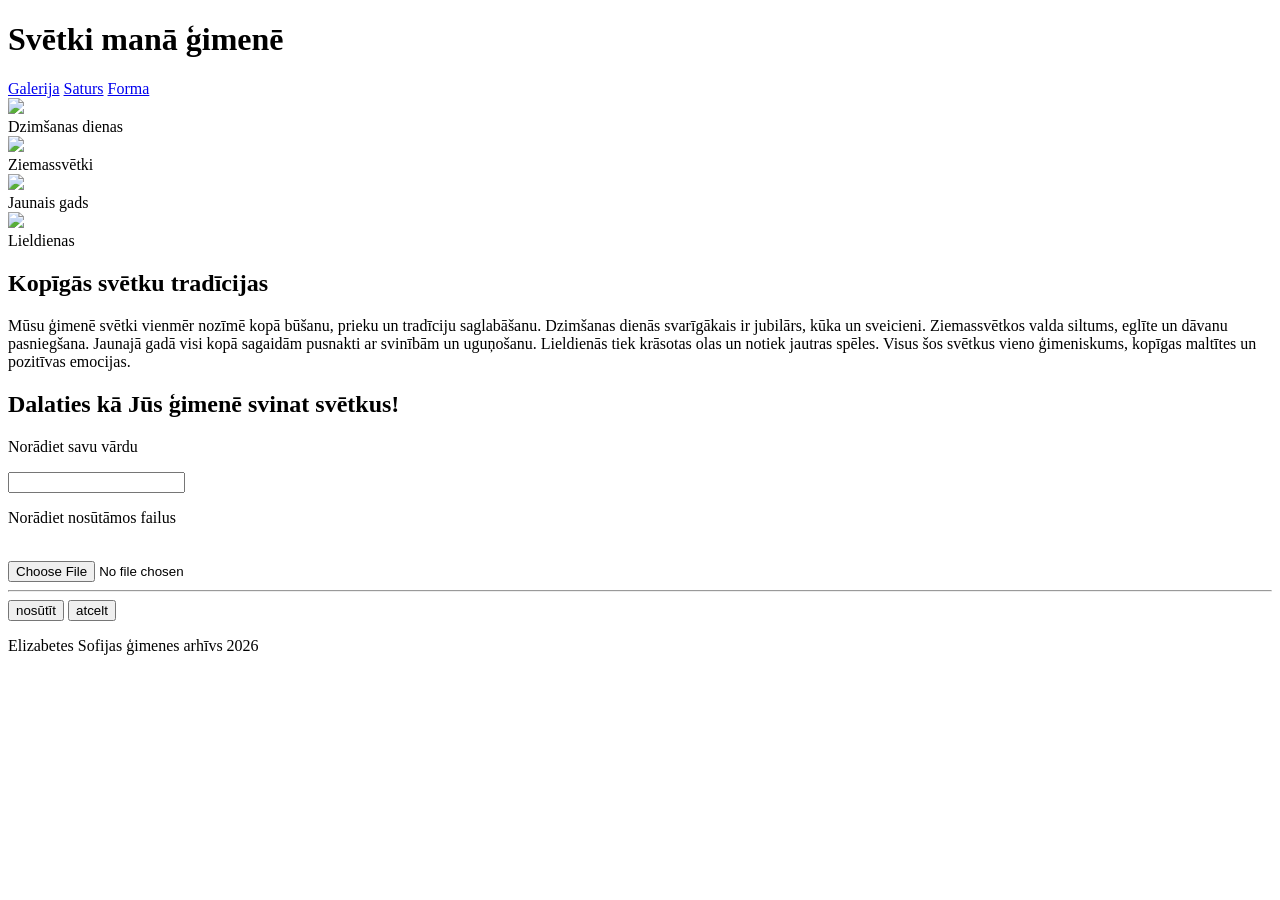
==== index.html @ 507bdad1 "Create index.html" ====
<!DOCTYPE html>
<html lang="lv">
<head>
<meta charset="UTF-8">
<title>Svētki manā ģimenē</title>
<link rel="stylesheet" href="style.css">
</head>

<body>

<header>
    <h1>Svētki manā ģimenē</h1>
    <nav>
        <a href="#gallery">Galerija</a>
        <a href="#content">Saturs</a>
        <a href="#form">Forma</a>
    </nav>
</header>

<!-- GALERIJA -->
<section id="gallery" class="gallery">

    <div class="block" onclick="openPage('dzimsana.html')">
        <img src="https://picsum.photos/600/400?1">
        <div class="overlay">Dzimšanas dienas</div>
    </div>

    <div class="block" onclick="openPage('ziemassvetki.html')">
        <img src="https://picsum.photos/600/400?2">
        <div class="overlay">Ziemassvētki</div>
    </div>

    <div class="block" onclick="openPage('jaunaisgads.html')">
        <img src="https://picsum.photos/600/400?3">
        <div class="overlay">Jaunais gads</div>
    </div>

    <div class="block" onclick="openPage('lieldienas.html')">
        <img src="https://picsum.photos/600/400?4">
        <div class="overlay">Lieldienas</div>
    </div>

</section>

<!-- SATURS -->
<section id="content" class="content">
    <h2>Kopīgās svētku tradīcijas</h2>
    <p>
        Mūsu ģimenē svētki vienmēr nozīmē kopā būšanu, prieku un tradīciju saglabāšanu.
        Dzimšanas dienās svarīgākais ir jubilārs, kūka un sveicieni.
        Ziemassvētkos valda siltums, eglīte un dāvanu pasniegšana.
        Jaunajā gadā visi kopā sagaidām pusnakti ar svinībām un uguņošanu.
        Lieldienās tiek krāsotas olas un notiek jautras spēles.
        Visus šos svētkus vieno ģimeniskums, kopīgas maltītes un pozitīvas emocijas.
    </p>
</section>

<!-- FORMA -->
<section id="form" class="form-section">
    <h2>Dalaties kā Jūs ģimenē svinat svētkus!</h2>

<form action="http://www.aaasite.Iv/cgi-bin/aaaprog" enctype="multipart/form-data" method="post">
<p>Norādiet savu vārdu</p>
<input type="text" name="name_of_senders"><br>
<p>Norādiet nosūtāmos failus</p><br>
<input type="file" name="name_of_files"><br>
<hr>
<input type="submit" value="nosūtīt">
<input type="reset" value="atcelt">
</form>

</section>

<!-- KĀJENE -->
<footer>
    <p>Elizabetes Sofijas ģimenes arhīvs 2026</p>
</footer>

<script src="script.js"></script>
</body>
</html>
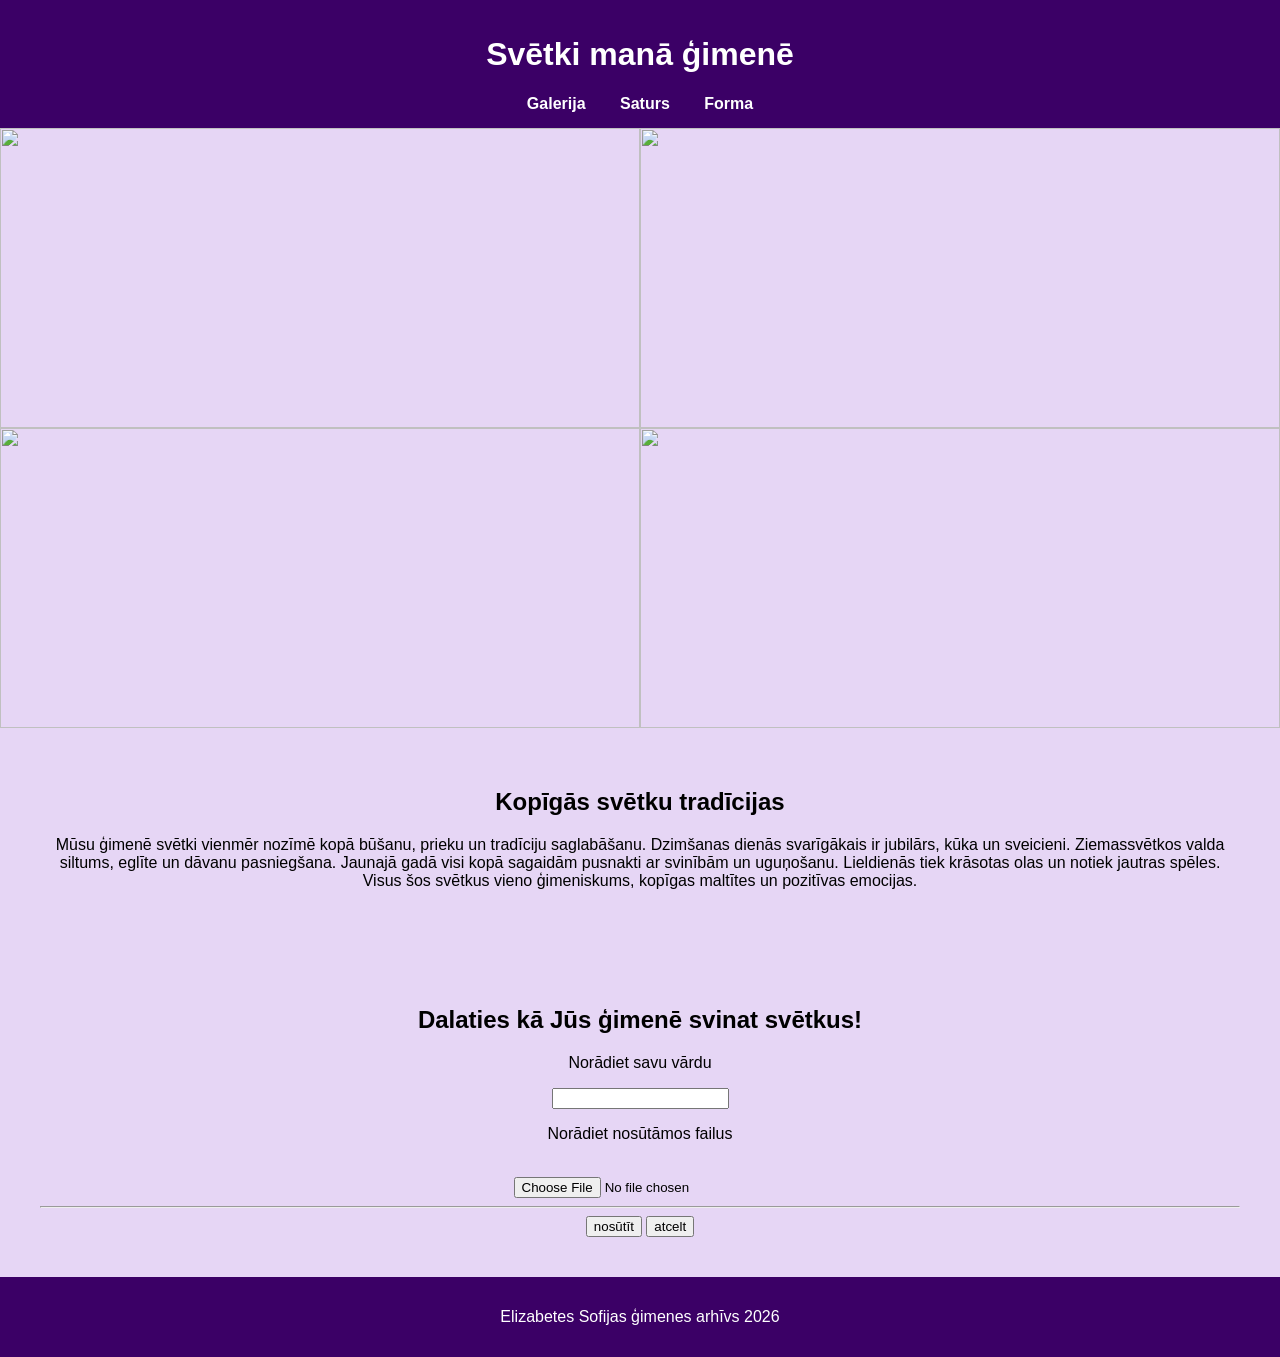
==== commit 8b8a7124: "Update index.html" ====
--- a/index.html
+++ b/index.html
@@ -21,22 +21,22 @@
 <section id="gallery" class="gallery">
 
     <div class="block" onclick="openPage('dzimsana.html')">
-        <img src="https://picsum.photos/600/400?1">
+       <img src="images/dzimsana.jpg">
         <div class="overlay">Dzimšanas dienas</div>
     </div>
 
     <div class="block" onclick="openPage('ziemassvetki.html')">
-        <img src="https://picsum.photos/600/400?2">
+       <img src="images/ziemassvetki.jpg">
         <div class="overlay">Ziemassvētki</div>
     </div>
 
     <div class="block" onclick="openPage('jaunaisgads.html')">
-        <img src="https://picsum.photos/600/400?3">
+        <img src="images/jaunaisgads.jpg">
         <div class="overlay">Jaunais gads</div>
     </div>
 
     <div class="block" onclick="openPage('lieldienas.html')">
-        <img src="https://picsum.photos/600/400?4">
+      <img src="images/lieldienas.jpg">
         <div class="overlay">Lieldienas</div>
     </div>
 
--- a/style.css
+++ b/style.css
@@ -0,0 +1,78 @@
+body {
+    margin: 0;
+    font-family: Arial, sans-serif;
+    background-color: #e6d6f5;
+}
+
+/* GALVENE */
+header {
+    background-color: #3b0066;
+    color: white;
+    text-align: center;
+    padding: 15px;
+}
+
+nav a {
+    color: white;
+    margin: 0 15px;
+    text-decoration: none;
+    font-weight: bold;
+}
+
+/* GALERIJA */
+.gallery {
+    display: grid;
+    grid-template-columns: repeat(2, 1fr);
+}
+
+.block {
+    position: relative;
+    height: 300px;
+    cursor: pointer;
+}
+
+.block img {
+    width: 100%;
+    height: 100%;
+    object-fit: cover;
+}
+
+.overlay {
+    position: absolute;
+    top: 0;
+    left: 0;
+    right: 0;
+    bottom: 0;
+    display: flex;
+    justify-content: center;
+    align-items: center;
+    font-size: 24px;
+    color: white;
+    background: rgba(0,0,0,0.5);
+    opacity: 0;
+    transition: 0.3s;
+}
+
+.block:hover .overlay {
+    opacity: 1;
+}
+
+/* SATURS */
+.content {
+    padding: 40px;
+    text-align: center;
+}
+
+/* FORMA */
+.form-section {
+    text-align: center;
+    padding: 40px;
+}
+
+/* KĀJENE */
+footer {
+    background-color: #3b0066;
+    color: white;
+    text-align: center;
+    padding: 15px;
+}
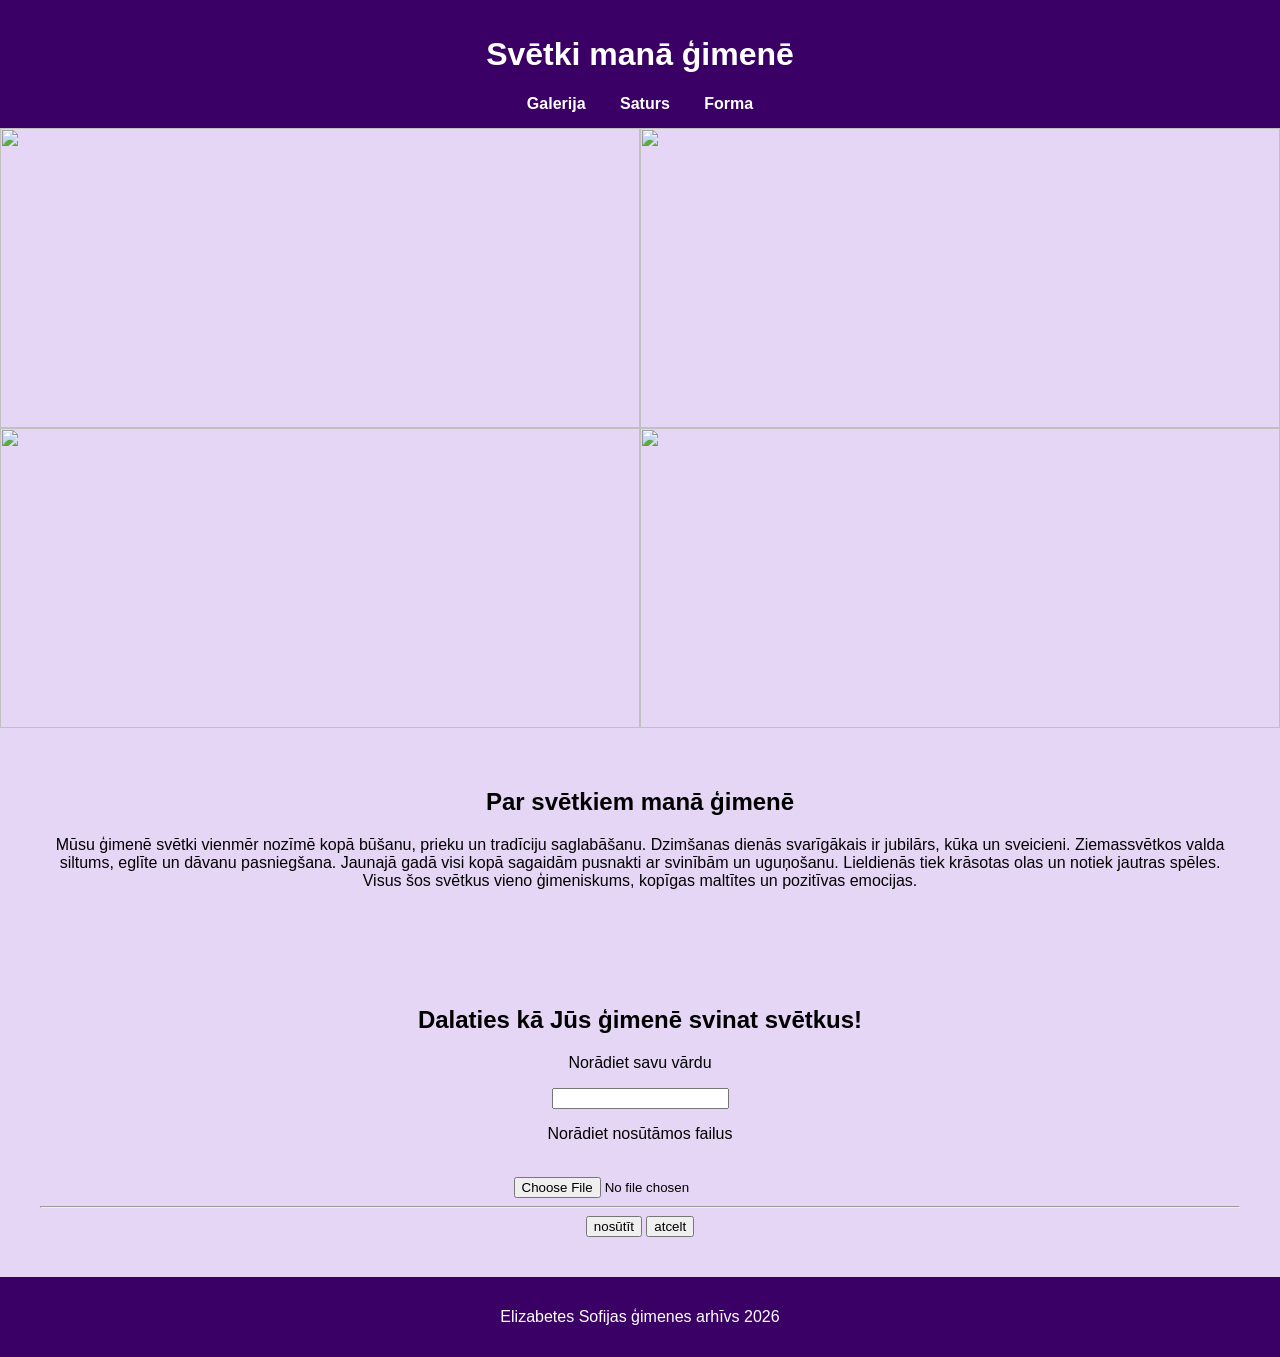
==== commit fc7fc496: "Update index.html" ====
--- a/index.html
+++ b/index.html
@@ -44,7 +44,7 @@
 
 <!-- SATURS -->
 <section id="content" class="content">
-    <h2>Kopīgās svētku tradīcijas</h2>
+    <h2>Par svētkiem manā ģimenē</h2>
     <p>
         Mūsu ģimenē svētki vienmēr nozīmē kopā būšanu, prieku un tradīciju saglabāšanu.
         Dzimšanas dienās svarīgākais ir jubilārs, kūka un sveicieni.
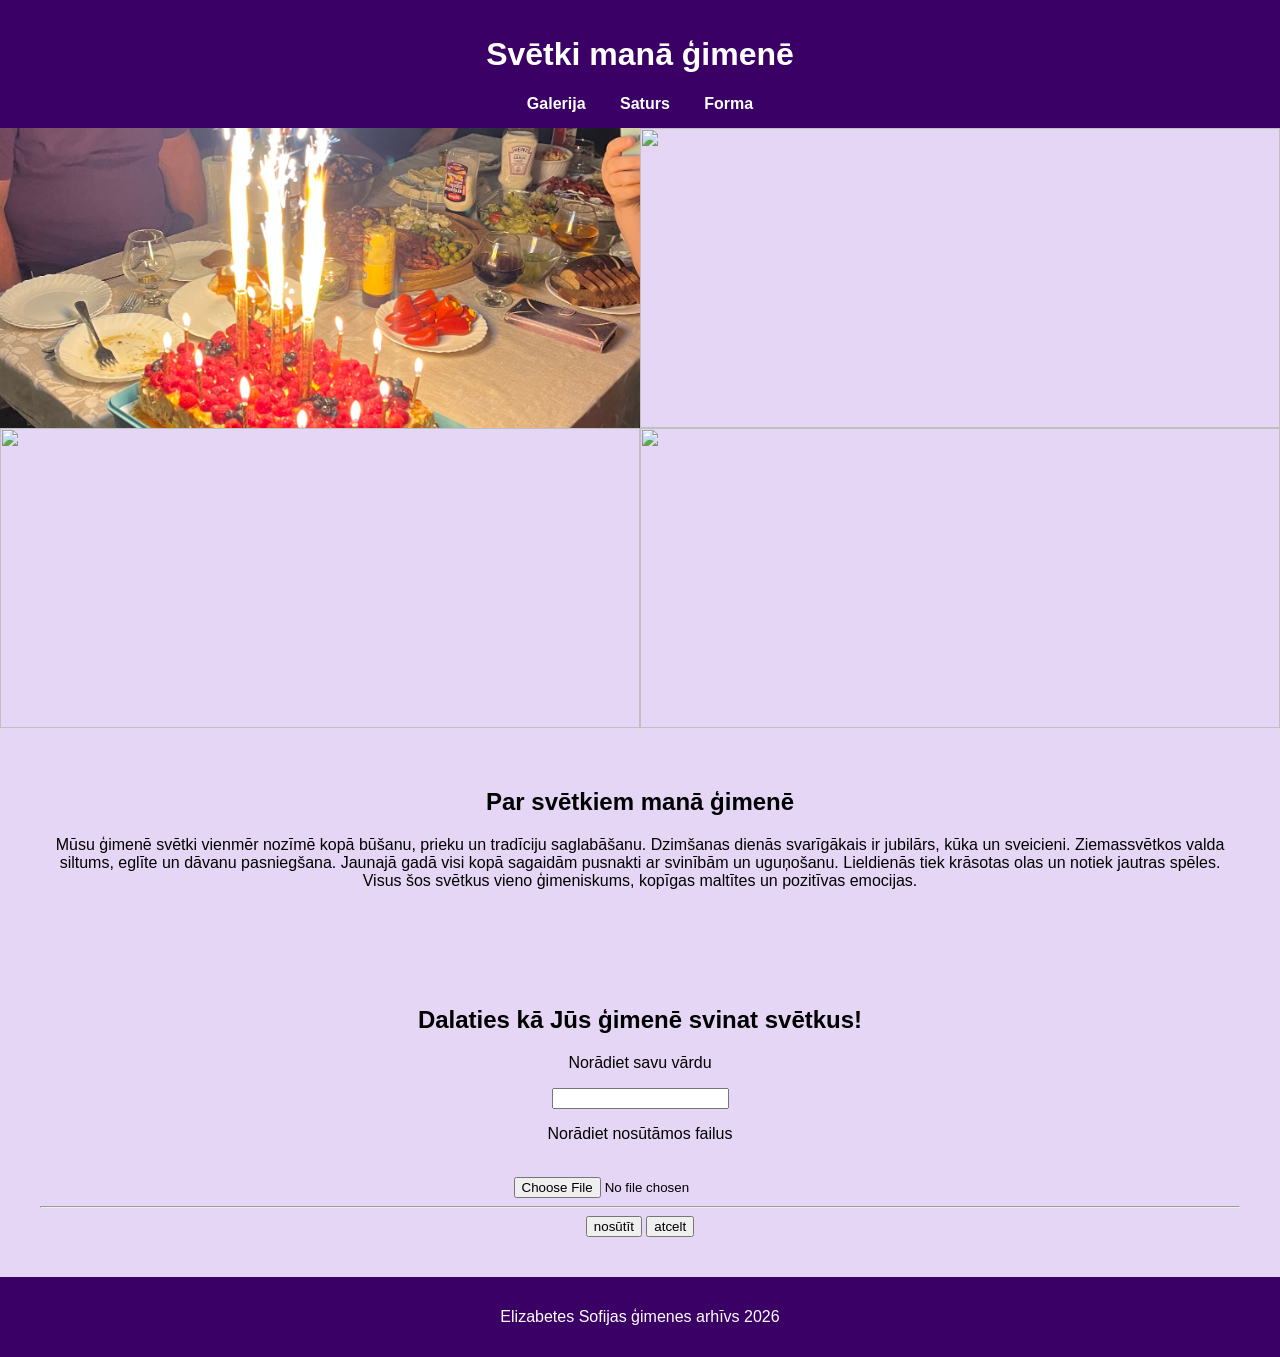
==== commit ddf636f0: "Update index.html" ====
--- a/index.html
+++ b/index.html
@@ -21,7 +21,7 @@
 <section id="gallery" class="gallery">
 
     <div class="block" onclick="openPage('dzimsana.html')">
-       <img src="images/dzimsana.jpg">
+       <img src="images/dzimsana.jpg.jpeg">
         <div class="overlay">Dzimšanas dienas</div>
     </div>
 
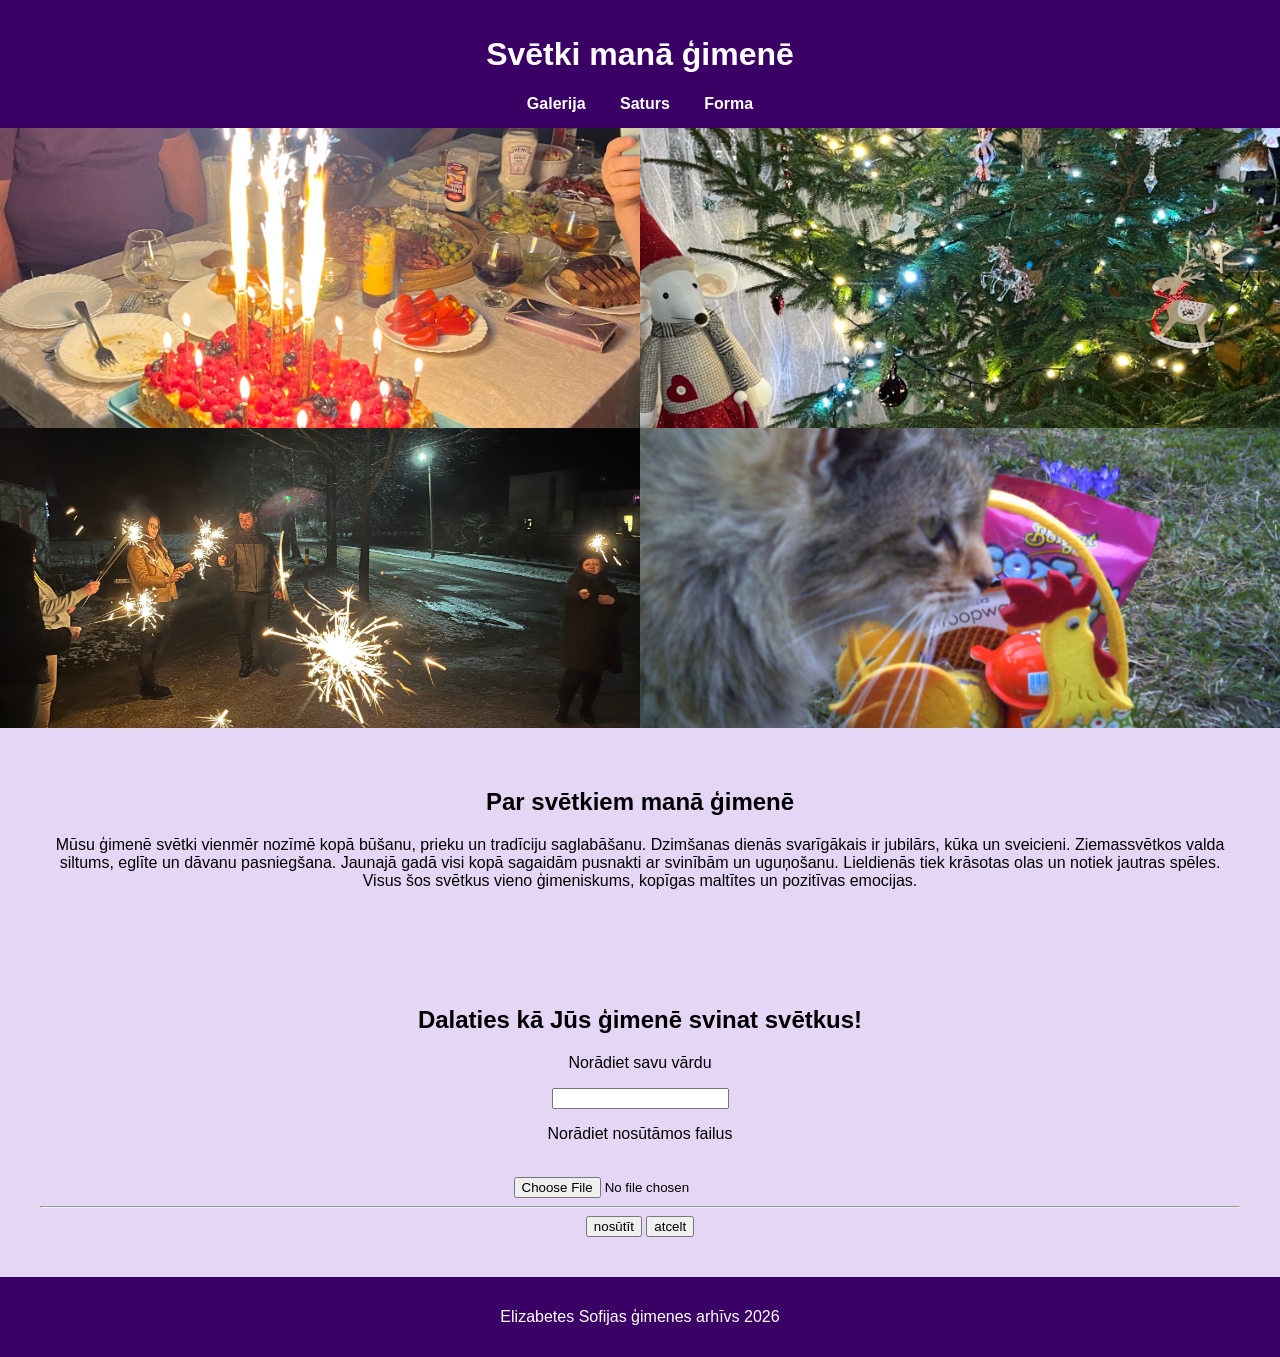
==== commit 75286aa1: "Update index.html" ====
--- a/index.html
+++ b/index.html
@@ -26,17 +26,17 @@
     </div>
 
     <div class="block" onclick="openPage('ziemassvetki.html')">
-       <img src="images/ziemassvetki.jpg">
+       <img src="images/ziemassvetki.jpg.jpeg">
         <div class="overlay">Ziemassvētki</div>
     </div>
 
     <div class="block" onclick="openPage('jaunaisgads.html')">
-        <img src="images/jaunaisgads.jpg">
+        <img src="images/jaunaisgads.jpg.jpeg">
         <div class="overlay">Jaunais gads</div>
     </div>
 
     <div class="block" onclick="openPage('lieldienas.html')">
-      <img src="images/lieldienas.jpg">
+      <img src="images/lieldienas.jpg.JPG">
         <div class="overlay">Lieldienas</div>
     </div>
 
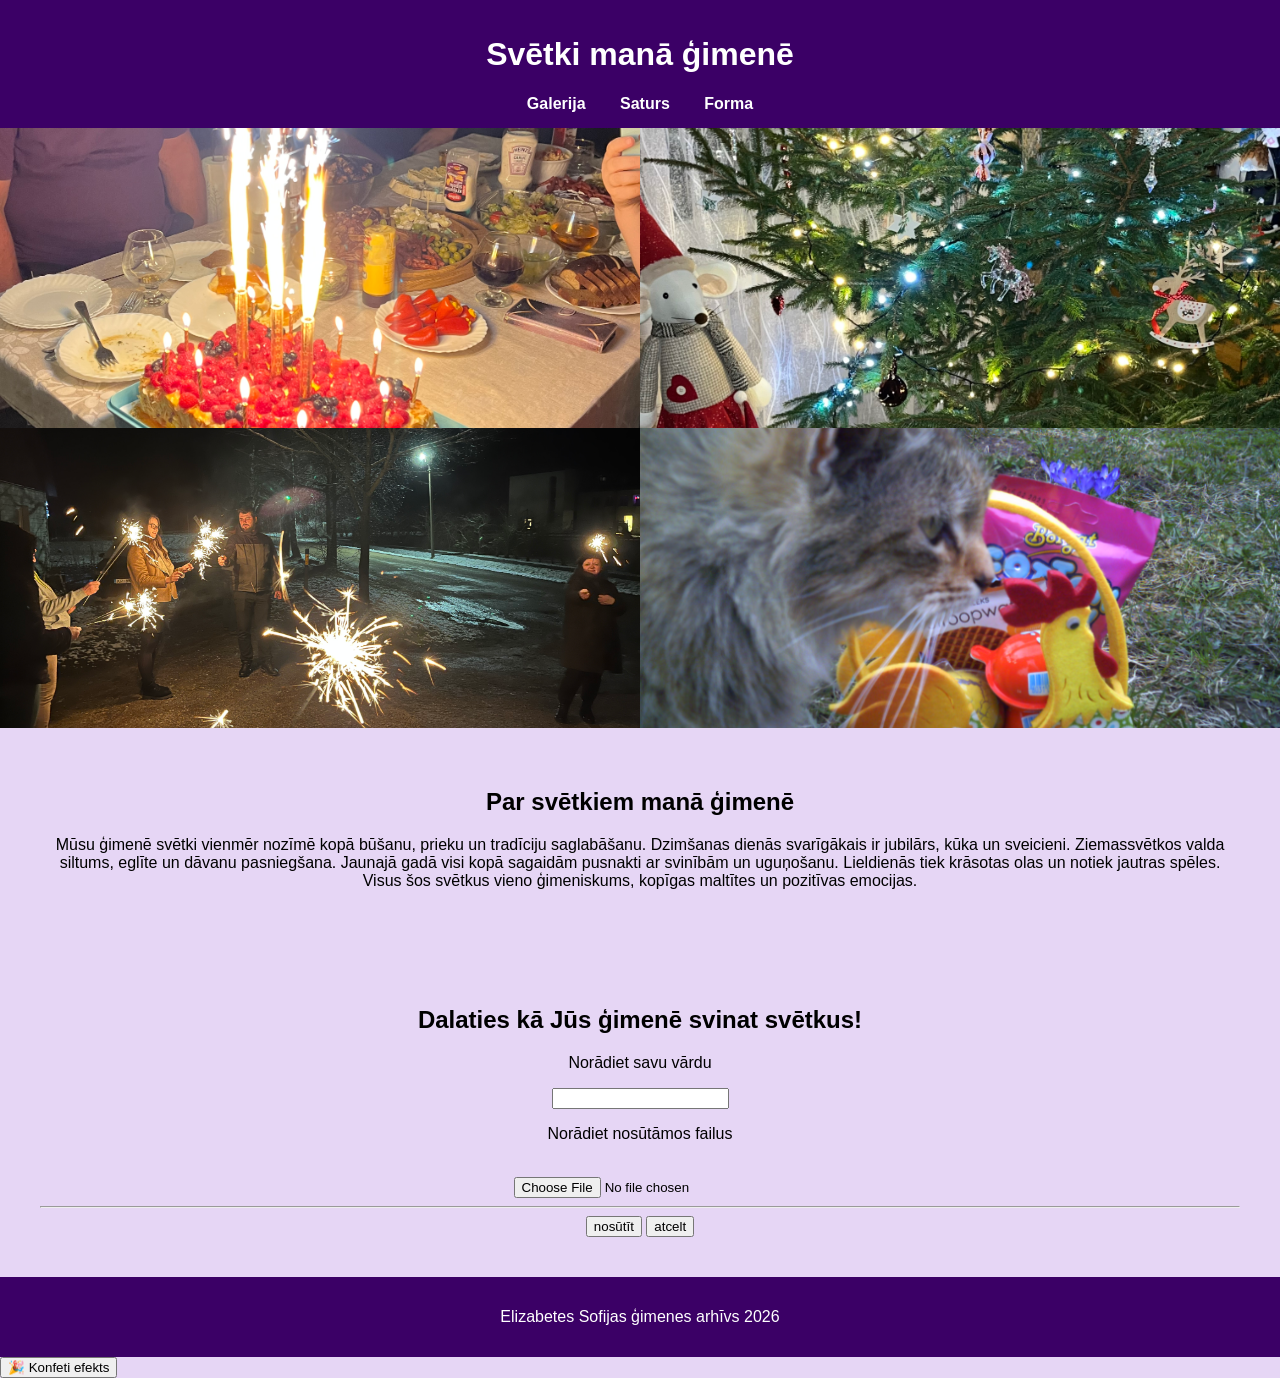
==== commit 122ae916: "Update index.html" ====
--- a/index.html
+++ b/index.html
@@ -76,6 +76,7 @@
     <p>Elizabetes Sofijas ģimenes arhīvs 2026</p>
 </footer>
 
+<button onclick="celebrate()">🎉 Konfeti efekts</button>
 <script src="script.js"></script>
 </body>
 </html>
